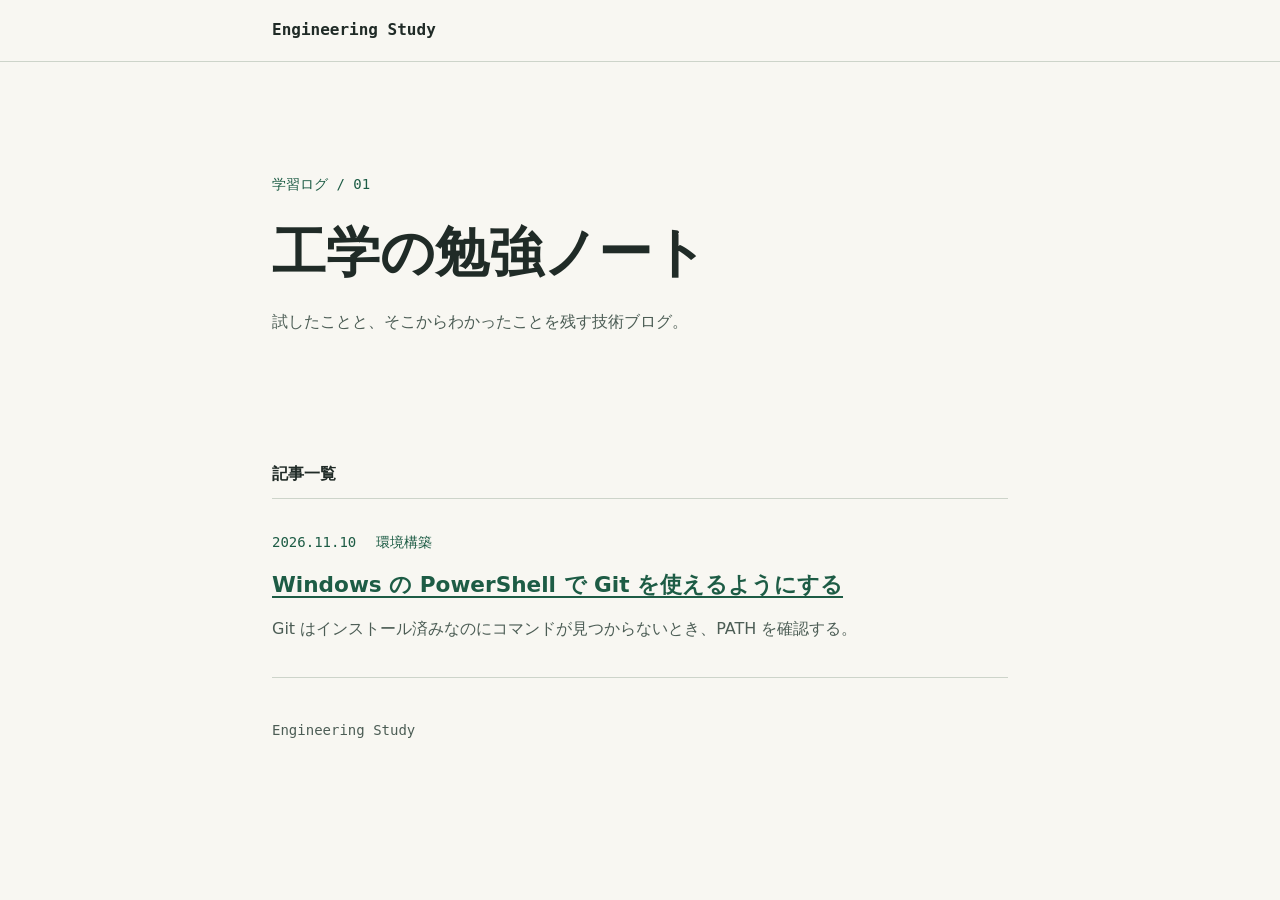
==== index.html @ dad57f32 "Create engineering study blog" ====
<!doctype html>
<html lang="ja">
<head>
  <meta charset="utf-8">
  <meta name="viewport" content="width=device-width, initial-scale=1">
  <meta name="description" content="試したことと、そこからわかったことを残す技術ブログ。">
  <title>工学の勉強ノート</title>
  <link rel="stylesheet" href="style.css">
</head>
<body>
  <header class="site-header">
    <div class="wrap"><a class="brand" href="index.html">Engineering Study</a></div>
  </header>
  <main class="wrap">
    <section class="intro" aria-labelledby="title">
      <p class="eyebrow">学習ログ / 01</p>
      <h1 id="title">工学の勉強ノート</h1>
      <p>試したことと、そこからわかったことを残す技術ブログ。</p>
    </section>
    <section class="entries" aria-labelledby="entries">
      <h2 id="entries">記事一覧</h2>
      <article class="entry">
        <p class="meta"><time datetime="2026-11-10">2026.11.10</time><span>環境構築</span></p>
        <h3><a href="posts/git-path.html">Windows の PowerShell で Git を使えるようにする</a></h3>
        <p>Git はインストール済みなのにコマンドが見つからないとき、PATH を確認する。</p>
      </article>
    </section>
  </main>
  <footer class="wrap site-footer">Engineering Study</footer>
</body>
</html>
---- style.css ----
:root {
  color-scheme: light;
  --paper: #f8f7f2;
  --ink: #202b27;
  --muted: #4c5d55;
  --accent: #1d5c45;
  --rule: #cdd4ca;
  --panel: #edf0e8;
}

* { box-sizing: border-box; }

body {
  margin: 0;
  background: var(--paper);
  color: var(--ink);
  font-family: "Yu Gothic UI", "Hiragino Sans", Meiryo, system-ui, sans-serif;
  line-height: 1.8;
}

.wrap { width: min(46rem, calc(100% - 2.5rem)); margin-inline: auto; }
.site-header { border-bottom: 1px solid var(--rule); padding-block: 1rem; }
.brand, .eyebrow, .meta, .site-footer {
  font-family: ui-monospace, Consolas, "Yu Gothic UI", monospace;
}
.brand { color: var(--ink); font-weight: 700; text-decoration: none; }
a { color: var(--accent); text-underline-offset: 0.2em; }
a:focus-visible { outline: 2px solid var(--accent); outline-offset: 4px; }
.intro { padding-block: clamp(3rem, 9vw, 6rem); }
.eyebrow, .meta { color: var(--accent); font-size: 0.875rem; }
.meta { display: flex; flex-wrap: wrap; gap: 0.5rem 1.25rem; }
h1, h2, h3 { line-height: 1.35; }
h1 { font-size: clamp(2rem, 6vw, 3.4rem); margin-block: 0.35em; }
.intro > p:last-child, .entry > p:last-child { color: var(--muted); }
.entries > h2 { font-size: 1rem; margin-bottom: 0.85rem; }
.entry { border-block: 1px solid var(--rule); padding-block: 1.1rem; }
.entry h3 { margin-block: 0.35em; font-size: 1.35rem; }
.post { padding-block: 2.5rem 1rem; }
.post header { margin-block: 2.25rem; }
.post h1 { font-size: clamp(1.8rem, 5vw, 2.8rem); }
.post h2 { margin-block-start: 2rem; font-size: 1.3rem; }
code { font-family: ui-monospace, Consolas, monospace; overflow-wrap: anywhere; }
pre { background: var(--panel); padding: 0.85rem 1rem; border-radius: 0.25rem; white-space: pre-wrap; }
.site-footer { color: var(--muted); padding-block: 2.5rem; font-size: 0.875rem; }
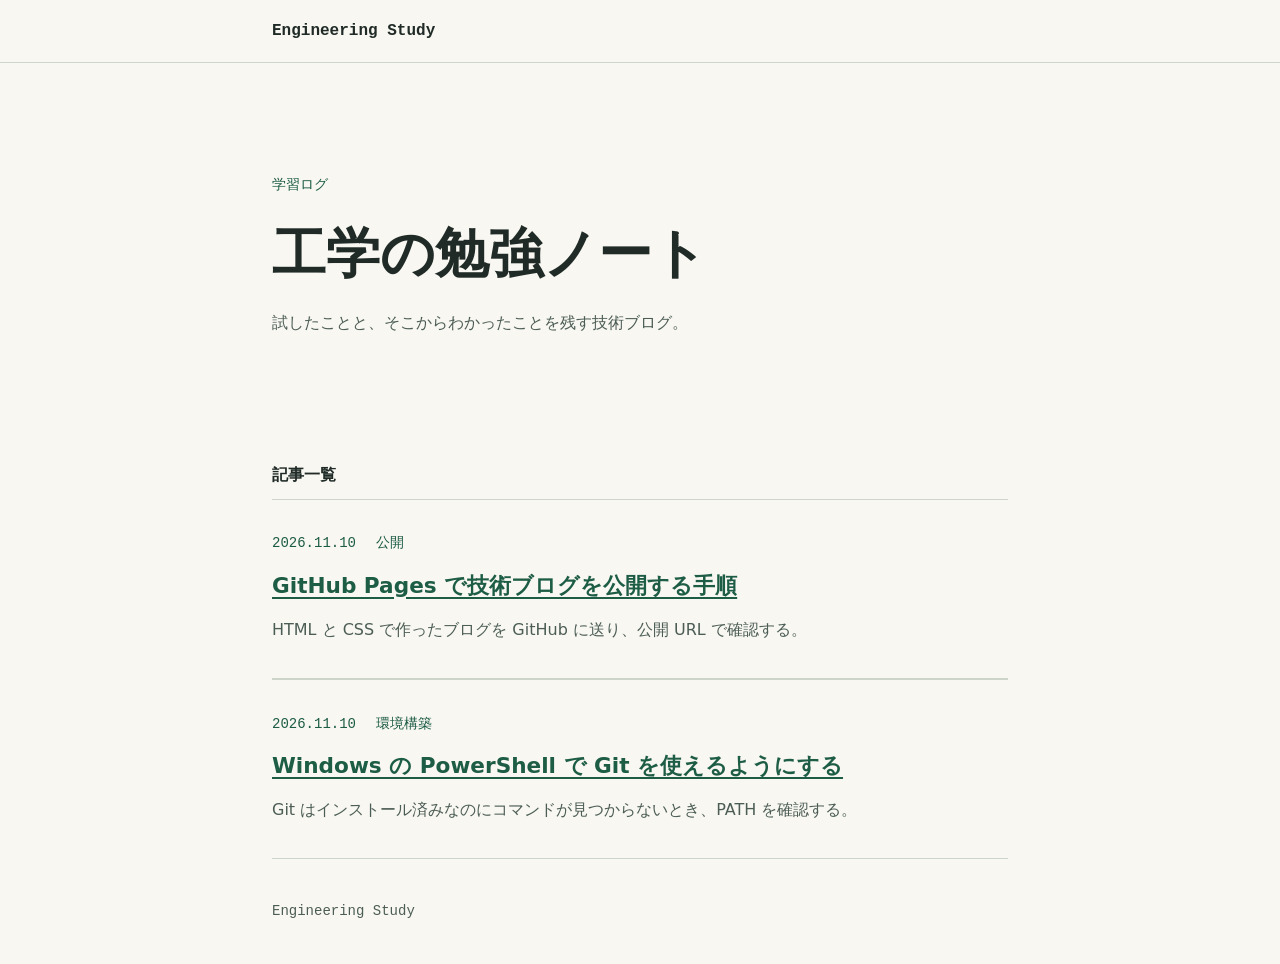
==== commit e3c07ede: "Publish GitHub Pages setup guide" ====
--- a/index.html
+++ b/index.html
@@ -13,12 +13,17 @@
   </header>
   <main class="wrap">
     <section class="intro" aria-labelledby="title">
-      <p class="eyebrow">学習ログ / 01</p>
+      <p class="eyebrow">学習ログ</p>
       <h1 id="title">工学の勉強ノート</h1>
       <p>試したことと、そこからわかったことを残す技術ブログ。</p>
     </section>
     <section class="entries" aria-labelledby="entries">
       <h2 id="entries">記事一覧</h2>
+      <article class="entry">
+        <p class="meta"><time datetime="2026-11-10">2026.11.10</time><span>公開</span></p>
+        <h3><a href="posts/github-pages.html">GitHub Pages で技術ブログを公開する手順</a></h3>
+        <p>HTML と CSS で作ったブログを GitHub に送り、公開 URL で確認する。</p>
+      </article>
       <article class="entry">
         <p class="meta"><time datetime="2026-11-10">2026.11.10</time><span>環境構築</span></p>
         <h3><a href="posts/git-path.html">Windows の PowerShell で Git を使えるようにする</a></h3>
